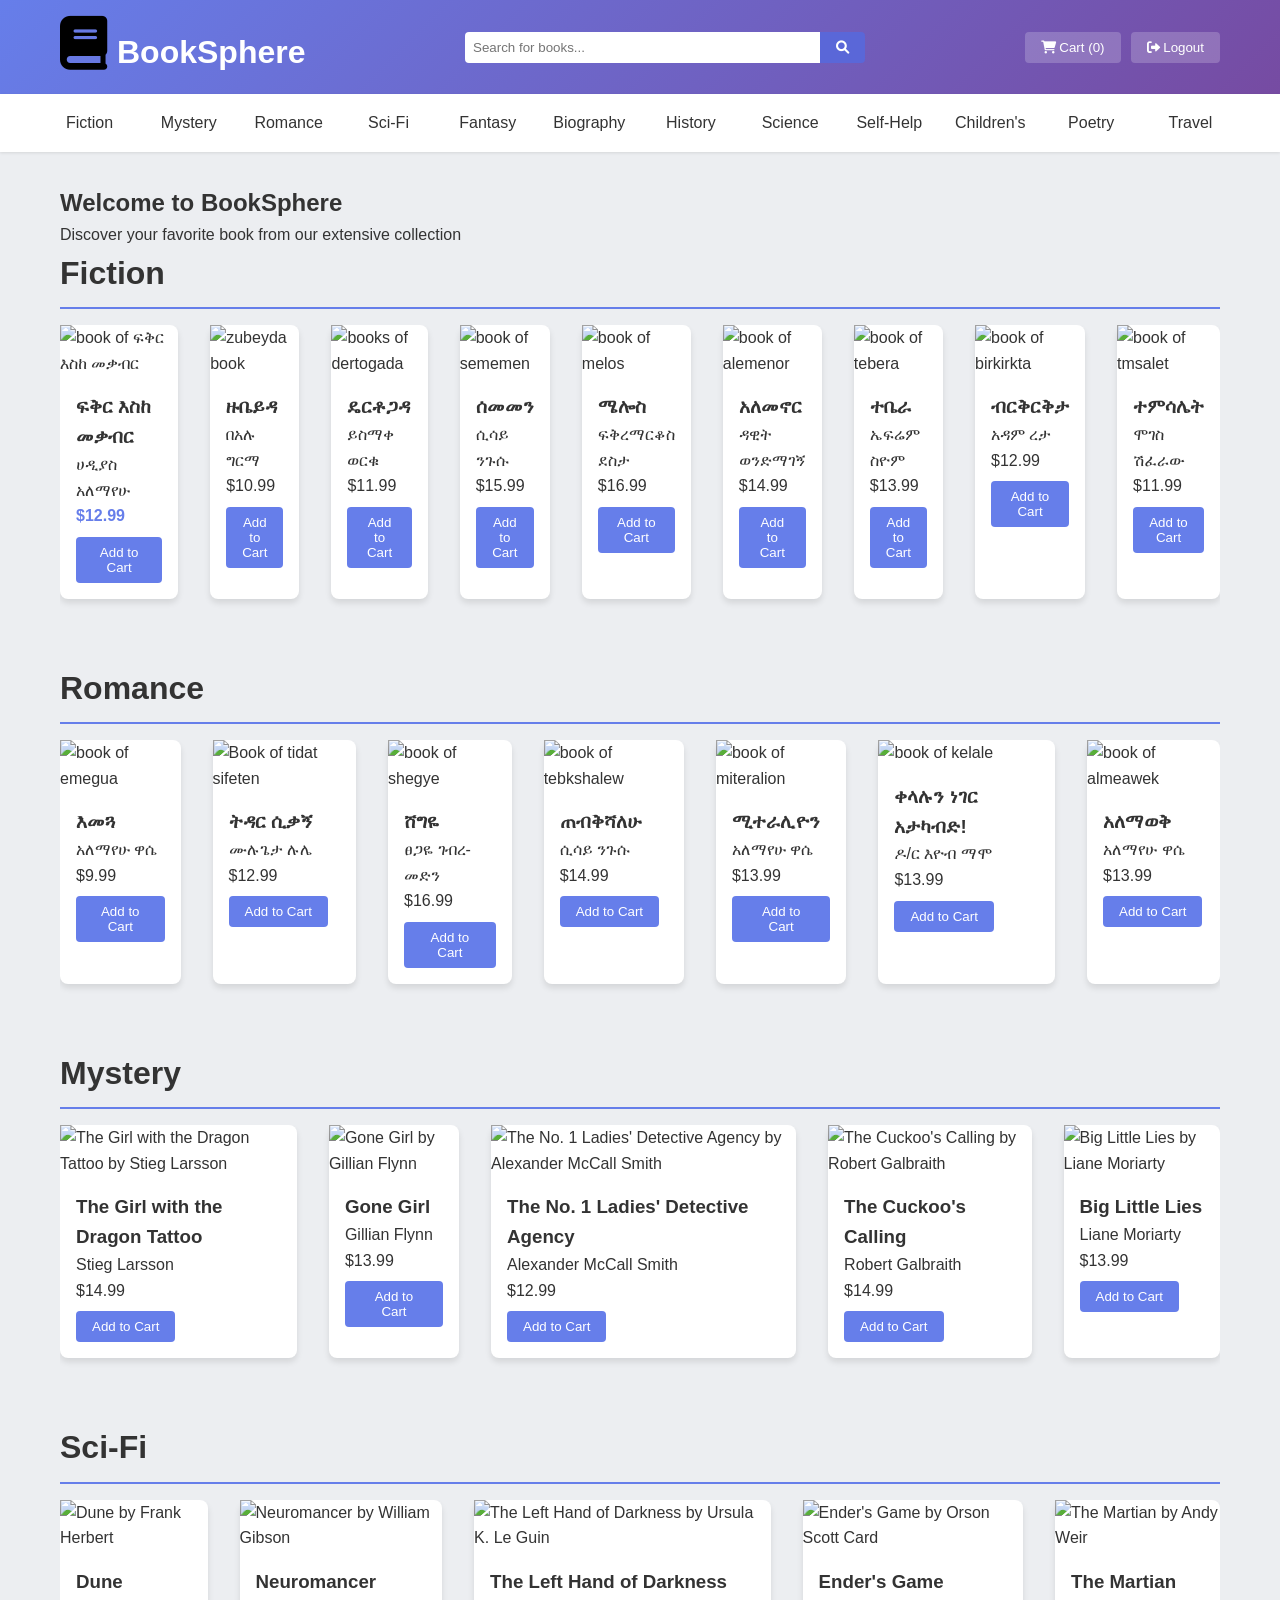
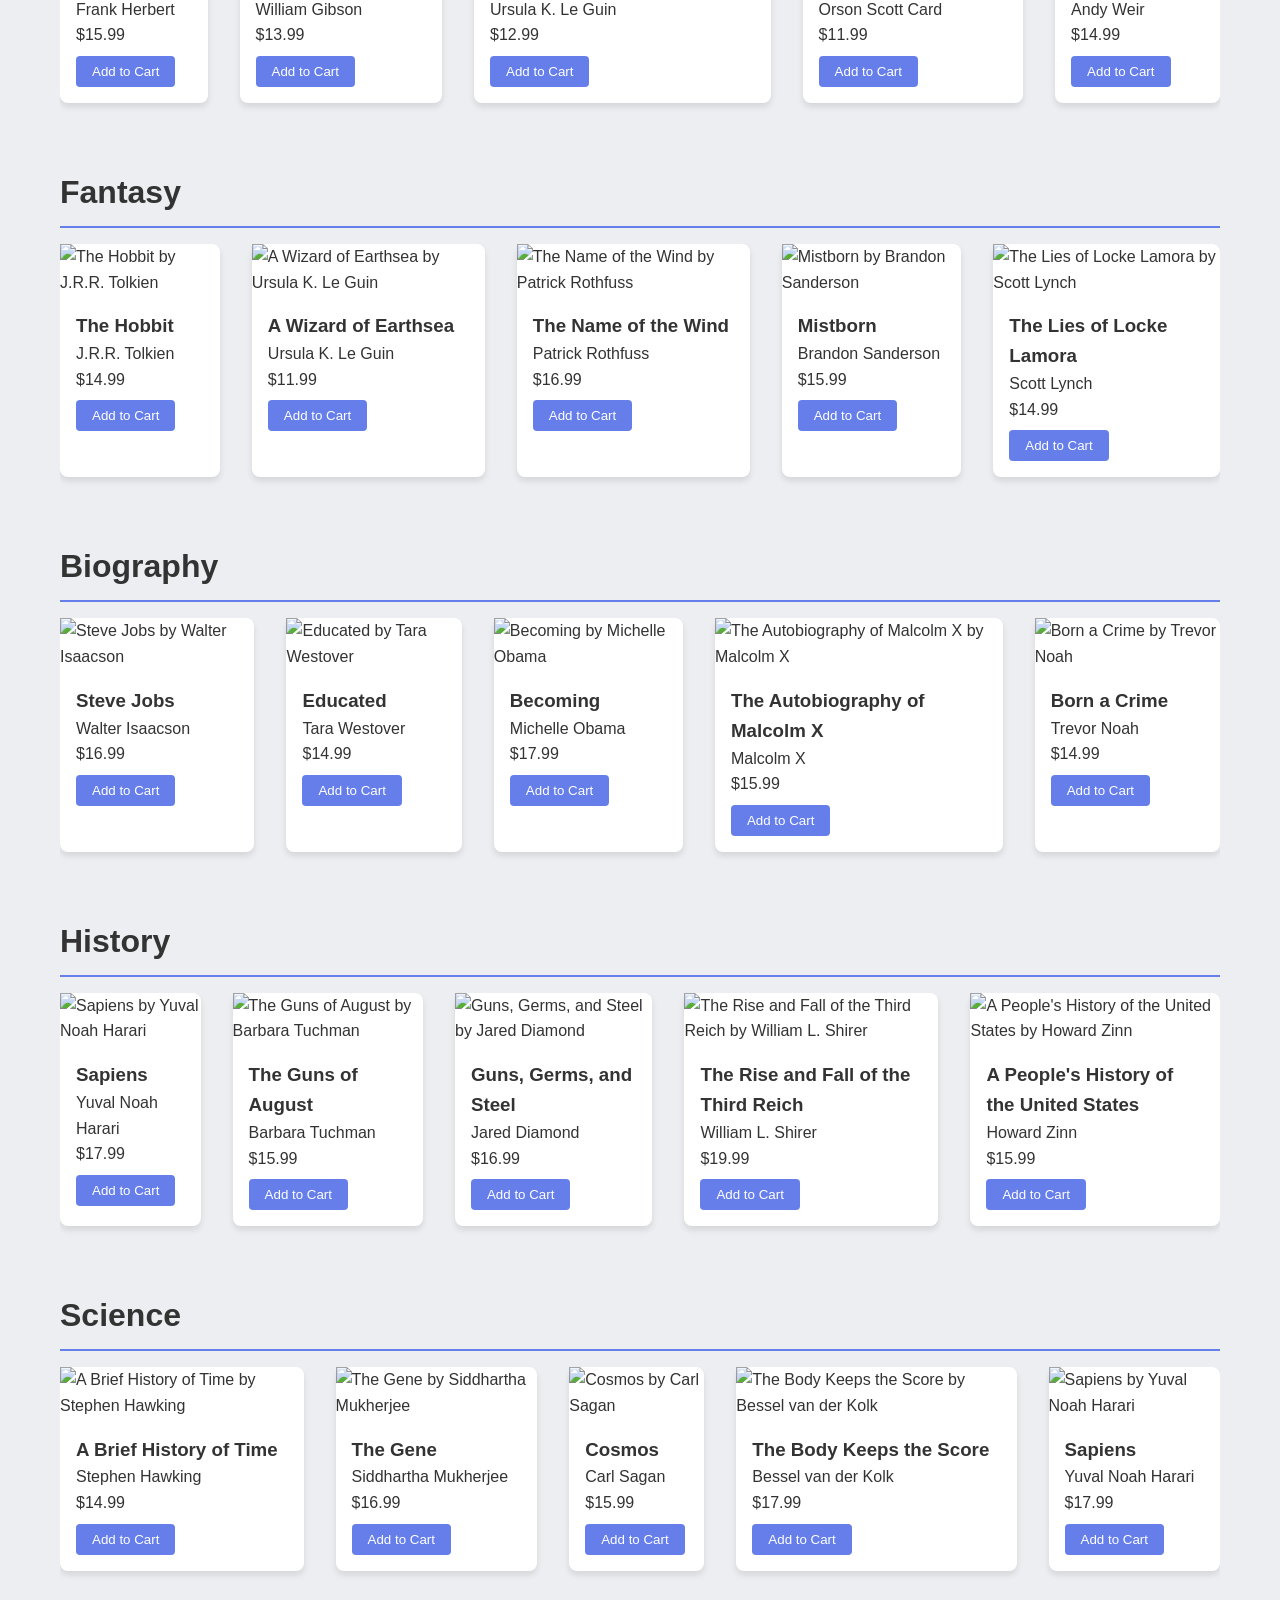
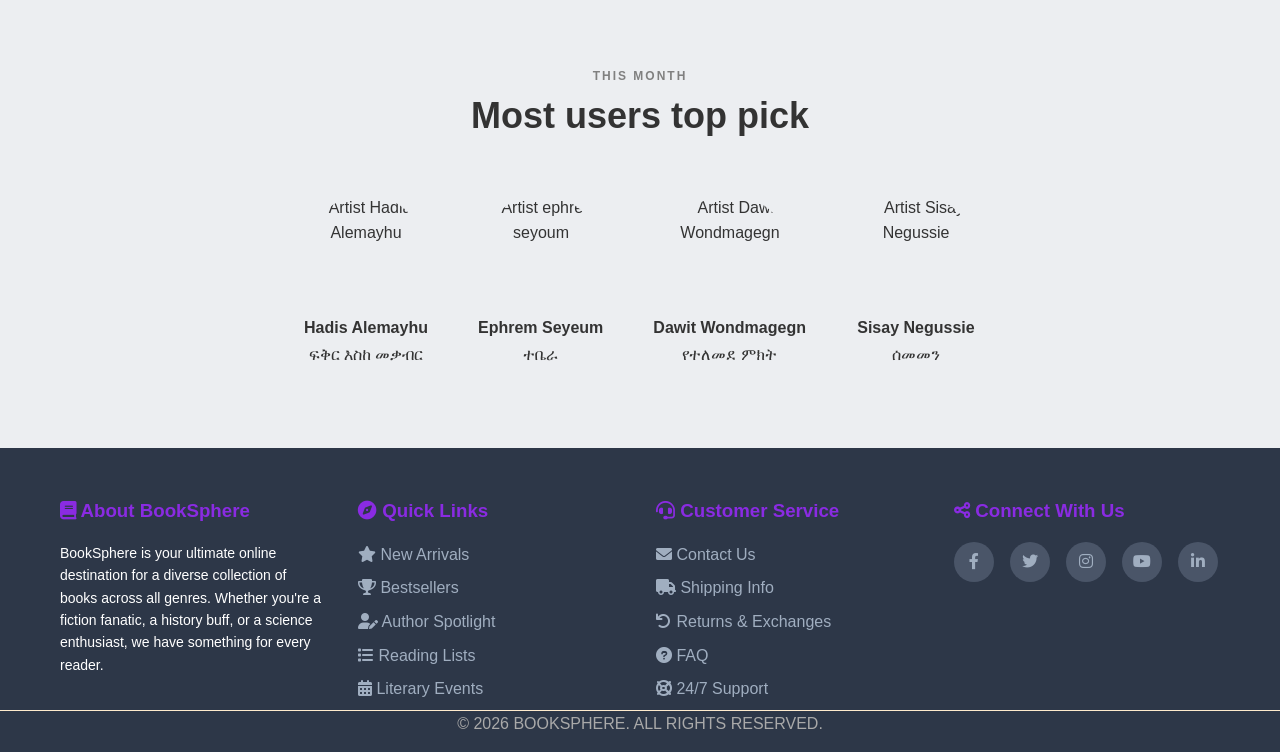
==== main.html @ 6890a7a9 "Add files via upload booksphere" ====
<!DOCTYPE html>
<html>
<head>
    <meta charset="UTF-8">
    <meta name="viewport" content="width=device-width, initial-scale=1.0">
    <meta name="Description" content="Discover your favorite book from our extensive collection at BookSphere.">
    <title>BookSphere - Home</title>
    <link rel="stylesheet" href="styles.css">
    <link rel="stylesheet" href="https://cdnjs.cloudflare.com/ajax/libs/font-awesome/6.0.0-beta3/css/all.min.css">
</head>
<body>
    <div class="tostick">
        <header>
        <div class="header-content">
            <h1 class="logo"><a href="#top"><i class="fas fa-book" style="font-size: 54px; color:black; margin-right: 10px; "></i>BookSphere</a></h1>
            <div class="search-bar">
                <input type="text" id="searchInput" placeholder="Search for books...">
                <button id="searchBtn"><i class="fas fa-search"></i></button>
            </div>
            <div class="user-actions">
                <button id="cartBtn"><i class="fas fa-shopping-cart"></i> Cart (<span id="cartCount">0</span>)</button>
                <button id="logoutBtn"><i class="fas fa-sign-out-alt"></i> Logout</button>
            </div>
        </div>
    </header>
  <nav class="categories-nav">
        <ul>
            <li><a href="#fiction">Fiction</a></li>
            <li><a href="#mystery">Mystery</a></li>
            <li><a href="#romance">Romance</a></li>
            <li><a href="#scifi">Sci-Fi</a></li>
            <li><a href="#fantasy">Fantasy</a></li>
            <li><a href="#biography">Biography</a></li>
            <li><a href="#history">History</a></li>
            <li><a href="#science">Science</a></li>
            <li><a href="#selfhelp">Self-Help</a></li>
            <li><a href="#children">Children's</a></li>
            <li><a href="#poetry">Poetry</a></li>
            <li><a href="#travel">Travel</a></li>
        </ul>
    </nav>
    </div>
    <div id="top"></div>

    <main>
        <section class="hero">
           <h1>Welcome to BookSphere</h1>
            <p>Discover your favorite book from our extensive collection</p>
           
        </section>

        <section id="fiction" class="category">
            <h2>Fiction</h2>
            <div class="books-container">
                <div class="book-card" data-title=" fikir eske mekaber" data-author="hadias alemayhu" data-price="12.99" data-category="fiction">
                    <img src="image/fiction/fikir.jpg" alt=" book of ፍቅር እስከ መቃብር" width="150" height="200">
                    <div class="book-info">
                        <h3>ፍቅር እስከ መቃብር</h3>
                        <p>ሀዲያስ አለማየሁ</p>
                        <p style="color : #667eea; font-weight: bold; ">$12.99</p>
                        <button class="add-to-cart">Add to Cart</button>
                    </div>
                    <div class="book-tooltip">
                        <strong>Author:</strong><h4>ሀዲያስ አለማየሁ</h4>
                        <p><strong>Description:</strong> The story follows the star-crossed love between Seblewongel, the daughter of a powerful nobleman, and Bezabih, a humble commoner and tutor,
                             whose bond serves as a defiant challenge to the deep-seated class prejudices and traditional social hierarchies of the era.</p>
                    </div>
                </div>
                <div class="book-card" data-title="zubeyda" data-author="behalu girma " data-price="10.99" data-category="fiction">
                    <img src="image/fiction/zubeyda.webp" alt="zubeyda book" width="150" height="200">
                    <div class="book-info">
                        <h3>ዙቤይዳ</h3>
                        <p>በአሉ ግርማ</p>
                        <p>$10.99</p>
                        <button class="add-to-cart">Add to Cart</button>
                    </div>
                    <div class="book-tooltip">
                        <strong>Author:</strong><h4> በአሉ ግርማ</h4>
                        <p><strong>Description:</strong> the story centers on the protagonist's intense and transformative relationship with the titular character,
                             Zubeyda, whose enigmatic presence challenges traditional norms and sparks a profound internal conflict.</p>
                    </div>
                </div>
                <div class="book-card" data-title="dertogada" data-author="ይስማቀ ወርቁ" data-price="11.99" data-category="fiction">
                    <img src="image/fiction/dertogada.jpg" alt="books of dertogada" width="150" height="200">
                    <div class="book-info">
                        <h3>ዴርቶጋዳ</h3>
                        <p>ይስማቀ ወርቁ</p>
                        <p>$11.99</p>
                        <button class="add-to-cart">Add to Cart</button>
                    </div>
                    <div class="book-tooltip">
                        <strong>Author:</strong><h4> ይስማቀ ወርቁ</h4>
                        <p><strong>Description:</strong>The plot centers on Shagiz Ejigu—a brilliant NASA scientist inspired by the real-life Kitaw Ejigu—who becomes the target
                             of international intelligence agencies "</p>
                    </div>
                </div>
                <div class="book-card" data-title="sememen" data-author="ሲሳይ ንጉሱ" data-price="15.99" data-category="fiction">
                    <img src="image/fiction/sememen.jpg" alt="book of sememen" width="150" height="200">
                    <div class="book-info">
                        <h3>ሰመመን</h3>
                        <p>ሲሳይ ንጉሱ</p>
                        <p>$15.99</p>
                        <button class="add-to-cart">Add to Cart</button>
                    </div>
                    <div class="book-tooltip">
                        <strong>Author:</strong><h4> ሲሳይ ንጉሱ</h4>
                        <p><strong>Description:</strong>a classic of modern Amharic literature that masterfully explores the psychological and emotional landscapes of youth, romance, and academic life</p>
                    </div>
                </div>
                <div class="book-card" data-title="melos" data-author="ፍቅረማርቆስ ደስታ" data-price="16.99" data-category="fiction">
                    <img src="image/fiction/melos.jpg" alt="book of melos" width="150" height="200">
                    <div class="book-info">
                        <h3>ሜሎስ</h3>
                        <p>ፍቅረማርቆስ ደስታ</p>
                        <p>$16.99</p>
                        <button class="add-to-cart">Add to Cart</button>
                    </div>
                    <div class="book-tooltip">
                        <strong>Author:</strong><h4> ፍቅረማርቆስ ደስታ</h4>
                        <p><strong>Description:</strong> the novel follows its protagonist through a series of internal and external trials that challenge their perceptions
                             of truth and identity.</p>
                    </div>
                </div>
                <div class="book-card" data-title="alemenor" data-author="ዳዊት ወንድማገኝ" data-price="14.99" data-category="fiction">
                    <img src="image/fiction/alemenor.jpg" alt="book of alemenor" width="150" height="200">
                    <div class="book-info">
                        <h3>አለመኖር</h3>
                        <p>ዳዊት ወንድማገኝ</p>
                        <p>$14.99</p>
                        <button class="add-to-cart">Add to Cart</button>
                    </div>
                    <div class="book-tooltip">
                        <p><strong>Author:</strong> <h4> ዳዊት ወንድማገኝ</h4>
                        <p><strong>Description:</strong> a profound and experimental novel that explores the existential concept of "non-existence" or "not-being." 
                            Through a series of deeply philosophical and psychological narratives</p>
                    </div>
                </div>
                <div class="book-card" data-title="Tebera" data-author="ኤፍሬም ስዮም" data-price="13.99" data-category="fiction">
                    <img src="image/fiction/tebera.jpg" alt="book of tebera" width="150" height="200">
                    <div class="book-info">
                        <h3>ተቤራ</h3>
                        <p>ኤፍሬም ስዮም</p>
                        <p>$13.99</p>
                        <button class="add-to-cart">Add to Cart</button>
                    </div>
                    <div class="book-tooltip">
                        <p><strong>Author:</strong> <h4>ኤፍሬም ስዮም</h4>
                        <p><strong>Description:</strong> a deeply evocative and symbolic novel that uses rich imagery to explore the intersection of human emotion, history, and the natural world. 
                            The narrative often blurs the lines between reality and metaphor.</p>
                    </div>
                </div>
                <div class="book-card" data-title="birkirkta" data-author="አዳም ረታ" data-price="12.99" data-category="fiction">
                    <img src="image/fiction/hardname.jpg" alt="book of birkirkta" width="150" height="200">
                    <div class="book-info">
                        <h3>ብርቅርቅታ</h3>
                        <p>አዳም ረታ</p>
                        <p>$12.99</p>
                        <button class="add-to-cart">Add to Cart</button>
                    </div>
                    <div class="book-tooltip">
                        <strong>Author:</strong><h4> አዳም ረታ</h4>
                        <p><strong>Description:</strong> The novel is a complex, multi-layered tapestry of interconnected lives, focusing on the intricate details of urban life
                            , memory, and the fragmented nature of human experience.</p>
                    </div>
                </div>
                <div class="book-card" data-title="temsalet" data-author="moges Shiferaw" data-price="11.99" data-category="fiction">
                    <img src="image/fiction/tmsalet.jpg" alt="book of tmsalet" width="150" height="200">
                    <div class="book-info">
                        <h3>ተምሳሌት</h3>
                        <p>ሞገስ ሽፈራው</p>
                        <p>$11.99</p>
                        <button class="add-to-cart">Add to Cart</button>
                    </div>
                    <div class="book-tooltip">
                        <p><strong>Author:</strong> <h4>ሞገስ ሽፈራው</h4>
                        <p><strong>Description:</strong> The story follows the life of an ambitious protagonist navigating the treacherous waters of power, where personal integrity is constantly tested by systemic 
                            corruption and societal pressures.</p>
                    </div>
                </div>
                </div>
        </section>
         
         <section id="romance" class="category">
            <h2>Romance</h2>
            <div class="books-container">
                <div class="book-card" data-title="Emegua" data-author="አለማየሁ ዋሴ" data-price="9.99" data-category="romance">
                    <img src="image/romance/emegua.jpg" alt="book of emegua" width="150" height="200">
                    <div class="book-info">
                        <h3>እመጓ</h3>
                        <p>አለማየሁ ዋሴ</p>
                        <p>$9.99</p>
                        <button class="add-to-cart">Add to Cart</button>
                    </div>
                    <div class="book-tooltip">
                        <strong>Author:</strong><h4> አለማየሁ ዋሴ</h4>
                        <p><strong>Description:</strong> The story follows a young university graduate who embarks on a soul-searching journey to the remote,
                             ancient monasteries of Ethiopia, specifically seeking the hidden wisdom buried within the enigmatic landscape of Emegua.</p>
                </div>
                </div>
                <div class="book-card" data-title="tidar sikage" data-author="ሙሉጌታ ሉሌ" data-price="12.99" data-category="romance">
                    <img src="image/romance/tidar.jpg" alt="Book of tidat sifeten" width="150" height="200">
                    <div class="book-info">
                        <h3> ትዳር ሲቃኝ</h3>
                        <p>ሙሉጌታ ሉሌ</p>
                        <p>$12.99</p>
                        <button class="add-to-cart">Add to Cart</button>
                    </div>
                     <div class="book-tooltip">
                        <p><strong>Author:</strong><h4> ሙሉጌታ ሉሌ</h4>
                        <p><strong>Description:</strong>he narrative follows the lives of a couple whose relationship is strained by external social expectations, 
                            financial struggles, and the erosion of communication, serving as a poignant exploration of loyalty, patience, and the fragile nature of domestic stability</p>
                </div>
                </div>
                <div class="book-card" data-title="shegye" data-author="ፀጋዬ ገብረ-መድን" data-price="16.99" data-category="romance">
                    <img src="image/romance/shegye.jpg" alt="book of shegye" width="150" height="200">
                    <div class="book-info">
                        <h3>ሸግዬ</h3>
                        <p>ፀጋዬ ገብረ-መድን</p>
                        <p>$16.99</p>
                        <button class="add-to-cart">Add to Cart</button>
                    </div>
                     <div class="book-tooltip">
                        <p><strong>Author:</strong><h4> ፀጋዬ ገብረ-መድን</h4>
                        <p><strong>Description:</strong> The narrative centers on the life of its namesake protagonist,
                             exploring themes of traditional wisdom, the beauty of the Ethiopian countryside, and the deep-seated cultural values that shape individual destiny</p>
                </div>
                </div>
                <div class="book-card" data-title="tebkshalew" data-author="ሲሳይ ንጉሱ" data-price="14.99" data-category="romance">
                    <img src="image/romance/tebkshalew.jpg" alt="book of tebkshalew" width="150" height="200">
                    <div class="book-info">
                        <h3>ጠብቅሻለሁ</h3>
                        <p>ሲሳይ ንጉሱ</p>
                        <p>$14.99</p>
                        <button class="add-to-cart">Add to Cart</button>
                    </div>
                     <div class="book-tooltip">
                        <p><strong>Author:</strong><h4> ሲሳይ ንጉሱ</h4>
                        <p><strong>Description:</strong> a classic romantic novel that explores the themes of enduring love, patience,
                             and the emotional toll of separation. The story captures the deep longing and commitment between two individuals whose
                              relationship is tested by time. </p>
                </div>
                </div>
                <div class="book-card" data-title="miteralion" data-author="አለማየሁ ዋሴ" data-price="13.99" data-category="romance">
                    <img src="image/romance/mit.jpg" alt="book of miteralion" width="150" height="200">
                    <div class="book-info">
                        <h3>ሚተራሊዮን</h3>
                        <p>አለማየሁ ዋሴ</p>
                        <p>$13.99</p>
                        <button class="add-to-cart">Add to Cart</button>
                    </div>
                     <div class="book-tooltip">
                        <p><strong>Author:</strong><h4> አለማየሁ ዋሴ</h4>
                        <p><strong>Description:</strong>The novel follows the protagonist as he delves deeper into the hidden mysteries of Ethiopia's ancient wisdom, traveling through
                             remote monastic landscapes to uncover the "Miteralion"—a symbolic and literal search for a lost, profound truth that connects the physical world with the spiritual realm</p>
                </div>
                </div>
                <div class="book-card" data-title="kelale" data-author="ዶ/ር እዮብ ማሞ" data-price="13.99" data-category="romance">
                    <img src="image/romance/kelale.jpg" alt="book of kelale" width="150" height="200">
                    <div class="book-info">
                        <h3>ቀላሉን ነገር አታካብድ!</h3>
                        <p>ዶ/ር እዮብ ማሞ</p>
                        <p>$13.99</p>
                        <button class="add-to-cart">Add to Cart</button>
                    </div>
                     <div class="book-tooltip">
                        <strong>Author:</strong><h4>ዶ/ር እዮብ ማሞ</h4>
                        <p><strong>Description:</strong>The book provides practical strategies for managing stress, overcoming daily anxieties, 
                            and focusing on what truly matters by avoiding the common trap of overreacting to minor inconveniences.</p>
                </div>
                </div>
                 <div class="book-card" data-title="alemawek" data-author="አለማየሁ ዋሴ" data-price="13.99" data-category="romance">
                    <img src="image/romance/alemawek.webp" alt="book of almeawek" width="150" height="200">
                    <div class="book-info">
                        <h3>አለማወቅ</h3>
                        <p>አለማየሁ ዋሴ</p>
                        <p>$13.99</p>
                        <button class="add-to-cart">Add to Cart</button>
                    </div>
                     <div class="book-tooltip">
                        <strong>Author:</strong><h4> አለማየሁ ዋሴ</h4>
                        <p><strong>Description:</strong>The novel follows the protagonist's continued spiritual pilgrimage
                             through Ethiopia's sacred landscapes, shifting the focus from the pursuit of hidden knowledge to the attainment of humility</p>
                </div>
            </div>
        </section>


        <section id="mystery" class="category">
            <h2>Mystery</h2>
            
            <div class="books-container">
                <div class="book-card" data-title="The Girl with the Dragon Tattoo" data-author="Stieg Larsson" data-price="14.99" data-category="mystery">
                    <img src="image/Mystery/Thegirl.jpg" alt="The Girl with the Dragon Tattoo by Stieg Larsson" width="180" height="200">
                    <div class="book-info">
                        <h3>The Girl with the Dragon Tattoo</h3>
                        <p>Stieg Larsson</p>
                        <p>$14.99</p>
                        <button class="add-to-cart">Add to Cart</button>
                    </div>
                     <div class="book-tooltip">
                        <strong>Author:</strong><h4> Leo Tolstoy</h4>
                        <p><strong>Description:</strong> his novels as feeling less like constructed fiction and more like direct, raw life itself, 
                            as if the world were writing through him.</p>
                </div>
                </div>
                <div class="book-card" data-title="Gone Girl" data-author="Gillian Flynn" data-price="13.99" data-category="mystery">
                    <img src="image/Mystery/Gonegirl.jpg" alt="Gone Girl by Gillian Flynn" width="180" height="200">
                    <div class="book-info">
                        <h3>Gone Girl</h3>
                        <p>Gillian Flynn</p>
                        <p>$13.99</p>
                        <button class="add-to-cart">Add to Cart</button>
                    </div>
                    <div class="book-tooltip">
                        <strong>Author:</strong><h4> Leo Tolstoy</h4>
                        <p><strong>Description:</strong> his novels as feeling less like constructed fiction and more like direct, raw life itself, 
                            as if the world were writing through him.</p>
                </div>
                </div>
                <div class="book-card" data-title="The No. 1 Ladies' Detective Agency" data-author="Alexander McCall Smith" data-price="12.99" data-category="mystery">
                    <img src="image/Mystery/thenum1.jpg" alt="The No. 1 Ladies' Detective Agency by Alexander McCall Smith" width="220" height="200">
                    <div class="book-info">
                        <h3>The No. 1 Ladies' Detective Agency</h3>
                        <p>Alexander McCall Smith</p>
                        <p>$12.99</p>
                        <button class="add-to-cart">Add to Cart</button>
                    </div>
                    <div class="book-tooltip">
                        <strong>Author:</strong><h4> Leo Tolstoy</h4>
                        <p><strong>Description:</strong> his novels as feeling less like constructed fiction and more like direct, raw life itself, 
                            as if the world were writing through him.</p>
                </div>
                </div>
                <div class="book-card" data-title="The Cuckoo's Calling" data-author="Robert Galbraith" data-price="14.99" data-category="mystery">
                    <img src="image/Mystery/cuckoo.jpg" alt="The Cuckoo's Calling by Robert Galbraith" width="180" height="200">
                    <div class="book-info">
                        <h3>The Cuckoo's Calling</h3>
                        <p>Robert Galbraith</p>
                        <p>$14.99</p>
                        <button class="add-to-cart">Add to Cart</button>
                    </div>
                    <div class="book-tooltip">
                        <strong>Author:</strong><h4> Leo Tolstoy</h4>
                        <p><strong>Description:</strong> his novels as feeling less like constructed fiction and more like direct, raw life itself, 
                            as if the world were writing through him.</p>
                </div>
                </div>
                <div class="book-card" data-title="Big Little Lies" data-author="Liane Moriarty" data-price="13.99" data-category="mystery">
                    <img src="image/Mystery/biglittle.jpg" alt="Big Little Lies by Liane Moriarty" width="180" height="200">
                    <div class="book-info">
                        <h3>Big Little Lies</h3>
                        <p>Liane Moriarty</p>
                        <p>$13.99</p>
                        <button class="add-to-cart">Add to Cart</button>
                    </div>
                    <div class="book-tooltip">
                        <strong>Author:</strong><h4> Leo Tolstoy</h4>
                        <p><strong>Description:</strong> his novels as feeling less like constructed fiction and more like direct, raw life itself, 
                            as if the world were writing through him.</p>
                </div>
                </div>
            </div> 
        </section>

       

        <section id="scifi" class="category">
            <h2>Sci-Fi</h2>
            <div class="books-container">
                <div class="book-card" data-title="Dune" data-author="Frank Herbert" data-price="15.99" data-category="scifi">
                    <img src="https://covers.openlibrary.org/b/id/7222241-L.jpg" alt="Dune by Frank Herbert" width="180" height="200">
                    <div class="book-info">
                        <h3>Dune</h3>
                        <p>Frank Herbert</p>
                        <p>$15.99</p>
                        <button class="add-to-cart">Add to Cart</button>
                    </div>
                    <div class="book-tooltip">
                        <strong>Author:</strong><h4> Leo Tolstoy</h4>
                        <p><strong>Description:</strong> his novels as feeling less like constructed fiction and more like direct, raw life itself, 
                            as if the world were writing through him.</p>
                </div>
                </div>
                <div class="book-card" data-title="Neuromancer" data-author="William Gibson" data-price="13.99" data-category="scifi">
                    <img src="https://covers.openlibrary.org/b/id/7222256-L.jpg" alt="Neuromancer by William Gibson" width="180" height="200">
                    <div class="book-info">
                        <h3>Neuromancer</h3>
                        <p>William Gibson</p>
                        <p>$13.99</p>
                        <button class="add-to-cart">Add to Cart</button>
                    </div>
                    <div class="book-tooltip">
                        <strong>Author:</strong><h4> Leo Tolstoy</h4>
                        <p><strong>Description:</strong> his novels as feeling less like constructed fiction and more like direct, raw life itself, 
                            as if the world were writing through him.</p>
                </div>
                </div>
                <div class="book-card" data-title="The Left Hand of Darkness" data-author="Ursula K. Le Guin" data-price="12.99" data-category="scifi">
                    <img src="https://covers.openlibrary.org/b/id/7222371-L.jpg" alt="The Left Hand of Darkness by Ursula K. Le Guin" width="180" height="200">
                    <div class="book-info">
                        <h3>The Left Hand of Darkness</h3>
                        <p>Ursula K. Le Guin</p>
                        <p>$12.99</p>
                        <button class="add-to-cart">Add to Cart</button>
                    </div>
                    <div class="book-tooltip">
                        <strong>Author:</strong><h4> Leo Tolstoy</h4>
                        <p><strong>Description:</strong> his novels as feeling less like constructed fiction and more like direct, raw life itself, 
                            as if the world were writing through him.</p>
                </div>
                </div>
                <div class="book-card" data-title="Ender's Game" data-author="Orson Scott Card" data-price="11.99" data-category="scifi">
                    <img src="https://covers.openlibrary.org/b/id/7222381-L.jpg" alt="Ender's Game by Orson Scott Card" width="180" height="200">
                    <div class="book-info">
                        <h3>Ender's Game</h3>
                        <p>Orson Scott Card</p>
                        <p>$11.99</p>
                        <button class="add-to-cart">Add to Cart</button>
                    </div>
                    <div class="book-tooltip">
                        <strong>Author:</strong><h4> Leo Tolstoy</h4>
                        <p><strong>Description:</strong> his novels as feeling less like constructed fiction and more like direct, raw life itself, 
                            as if the world were writing through him.</p>
                </div>
                </div>
                <div class="book-card" data-title="The Martian" data-author="Andy Weir" data-price="14.99" data-category="scifi">
                    <img src="https://covers.openlibrary.org/b/id/7222391-L.jpg" alt="The Martian by Andy Weir" width="180" height="200">
                    <div class="book-info">
                        <h3>The Martian</h3>
                        <p>Andy Weir</p>
                        <p>$14.99</p>
                        <button class="add-to-cart">Add to Cart</button>
                    </div>
                    <div class="book-tooltip">
                        <strong>Author:</strong><h4> Leo Tolstoy</h4>
                        <p><strong>Description:</strong> his novels as feeling less like constructed fiction and more like direct, raw life itself, 
                            as if the world were writing through him.</p>
                </div>
                </div>
            </div>
        </section>

        <section id="fantasy" class="category">
            <h2>Fantasy</h2>
            <div class="books-container">
                <div class="book-card" data-title="The Hobbit" data-author="J.R.R. Tolkien" data-price="14.99" data-category="fantasy">
                    <img src="https://covers.openlibrary.org/b/id/7222151-L.jpg" alt="The Hobbit by J.R.R. Tolkien" width="180" height="200">
                    <div class="book-info">
                        <h3>The Hobbit</h3>
                        <p>J.R.R. Tolkien</p>
                        <p>$14.99</p>
                        <button class="add-to-cart">Add to Cart</button>
                    </div>
                    <div class="book-tooltip">
                        <strong>Author:</strong><h4> Leo Tolstoy</h4>
                        <p><strong>Description:</strong> his novels as feeling less like constructed fiction and more like direct, raw life itself, 
                            as if the world were writing through him.</p>
                </div>
                </div>
                <div class="book-card" data-title="A Wizard of Earthsea" data-author="Ursula K. Le Guin" data-price="11.99" data-category="fantasy">
                    <img src="https://covers.openlibrary.org/b/id/7222166-L.jpg" alt="A Wizard of Earthsea by Ursula K. Le Guin" width="180" height="200">
                    <div class="book-info">
                        <h3>A Wizard of Earthsea</h3>
                        <p>Ursula K. Le Guin</p>
                        <p>$11.99</p>
                        <button class="add-to-cart">Add to Cart</button>
                    </div>
                    <div class="book-tooltip">
                        <strong>Author:</strong><h4> Leo Tolstoy</h4>
                        <p><strong>Description:</strong> his novels as feeling less like constructed fiction and more like direct, raw life itself, 
                            as if the world were writing through him.</p>
                </div>
                </div>
                <div class="book-card" data-title="The Name of the Wind" data-author="Patrick Rothfuss" data-price="16.99" data-category="fantasy">
                    <img src="https://covers.openlibrary.org/b/id/7222401-L.jpg" alt="The Name of the Wind by Patrick Rothfuss" width="180" height="200">
                    <div class="book-info">
                        <h3>The Name of the Wind</h3>
                        <p>Patrick Rothfuss</p>
                        <p>$16.99</p>
                        <button class="add-to-cart">Add to Cart</button>
                    </div>
                    <div class="book-tooltip">
                        <strong>Author:</strong><h4> Leo Tolstoy</h4>
                        <p><strong>Description:</strong> his novels as feeling less like constructed fiction and more like direct, raw life itself, 
                            as if the world were writing through him.</p>
                </div>
                </div>
                <div class="book-card" data-title="Mistborn" data-author="Brandon Sanderson" data-price="15.99" data-category="fantasy">
                    <img src="https://covers.openlibrary.org/b/id/7222411-L.jpg" alt="Mistborn by Brandon Sanderson" width="180" height="200">
                    <div class="book-info">
                        <h3>Mistborn</h3>
                        <p>Brandon Sanderson</p>
                        <p>$15.99</p>
                        <button class="add-to-cart">Add to Cart</button>
                    </div>
                    <div class="book-tooltip">
                        <strong>Author:</strong><h4> Leo Tolstoy</h4>
                        <p><strong>Description:</strong> his novels as feeling less like constructed fiction and more like direct, raw life itself, 
                            as if the world were writing through him.</p>
                </div>
                </div>
                <div class="book-card" data-title="The Lies of Locke Lamora" data-author="Scott Lynch" data-price="14.99" data-category="fantasy">
                    <img src="https://covers.openlibrary.org/b/id/7222421-L.jpg" alt="The Lies of Locke Lamora by Scott Lynch" width="180" height="200">
                    <div class="book-info">
                        <h3>The Lies of Locke Lamora</h3>
                        <p>Scott Lynch</p>
                        <p>$14.99</p>
                        <button class="add-to-cart">Add to Cart</button>
                    </div>
                    <div class="book-tooltip">
                        <strong>Author:</strong><h4> Leo Tolstoy</h4>
                        <p><strong>Description:</strong> his novels as feeling less like constructed fiction and more like direct, raw life itself, 
                            as if the world were writing through him.</p>
                </div>
                </div>
            </div>
        </section>

        <section id="biography" class="category">
            <h2>Biography</h2>
            <div class="books-container">
                <div class="book-card" data-title="Steve Jobs" data-author="Walter Isaacson" data-price="16.99" data-category="biography">
                    <img src="https://covers.openlibrary.org/b/id/7222271-L.jpg" alt="Steve Jobs by Walter Isaacson" width="180" height="200">
                    <div class="book-info">
                        <h3>Steve Jobs</h3>
                        <p>Walter Isaacson</p>
                        <p>$16.99</p>
                        <button class="add-to-cart">Add to Cart</button>
                    </div>
                    <div class="book-tooltip">
                        <strong>Author:</strong><h4> Leo Tolstoy</h4>
                        <p><strong>Description:</strong> his novels as feeling less like constructed fiction and more like direct, raw life itself, 
                            as if the world were writing through him.</p>
                </div>
                </div>
                <div class="book-card" data-title="Educated" data-author="Tara Westover" data-price="14.99" data-category="biography">
                    <img src="https://covers.openlibrary.org/b/id/7255471-L.jpg" alt="Educated by Tara Westover" width="180" height="200">
                    <div class="book-info">
                        <h3>Educated</h3>
                        <p>Tara Westover</p>
                        <p>$14.99</p>
                        <button class="add-to-cart">Add to Cart</button>
                    </div>
                    <div class="book-tooltip">
                        <strong>Author:</strong><h4> Leo Tolstoy</h4>
                        <p><strong>Description:</strong> his novels as feeling less like constructed fiction and more like direct, raw life itself, 
                            as if the world were writing through him.</p>
                </div>
                </div>
                <div class="book-card" data-title="Becoming" data-author="Michelle Obama" data-price="17.99" data-category="biography">
                    <img src="https://covers.openlibrary.org/b/id/7222431-L.jpg" alt="Becoming by Michelle Obama" width="180" height="200">
                    <div class="book-info">
                        <h3>Becoming</h3>
                        <p>Michelle Obama</p>
                        <p>$17.99</p>
                        <button class="add-to-cart">Add to Cart</button>
                    </div>
                    <div class="book-tooltip">
                        <strong>Author:</strong><h4> Leo Tolstoy</h4>
                        <p><strong>Description:</strong> his novels as feeling less like constructed fiction and more like direct, raw life itself, 
                            as if the world were writing through him.</p>
                </div>
                </div>
                <div class="book-card" data-title="The Autobiography of Malcolm X" data-author="Malcolm X" data-price="15.99" data-category="biography">
                    <img src="https://covers.openlibrary.org/b/id/7222441-L.jpg" alt="The Autobiography of Malcolm X by Malcolm X" width="180g" height="200">
                    <div class="book-info">
                        <h3>The Autobiography of Malcolm X</h3>
                        <p>Malcolm X</p>
                        <p>$15.99</p>
                        <button class="add-to-cart">Add to Cart</button>
                    </div>
                    <div class="book-tooltip">
                        <strong>Author:</strong><h4> Leo Tolstoy</h4>
                        <p><strong>Description:</strong> his novels as feeling less like constructed fiction and more like direct, raw life itself, 
                            as if the world were writing through him.</p>
                </div>
                </div>
                <div class="book-card" data-title="Born a Crime" data-author="Trevor Noah" data-price="14.99" data-category="biography">
                    <img src="https://covers.openlibrary.org/b/id/7222451-L.jpg" alt="Born a Crime by Trevor Noah" width="180" height="200">
                    <div class="book-info">
                        <h3>Born a Crime</h3>
                        <p>Trevor Noah</p>
                        <p>$14.99</p>
                        <button class="add-to-cart">Add to Cart</button>
                    </div>
                    <div class="book-tooltip">
                        <strong>Author:</strong><h4> Leo Tolstoy</h4>
                        <p><strong>Description:</strong> his novels as feeling less like constructed fiction and more like direct, raw life itself, 
                            as if the world were writing through him.</p>
                </div>
                </div>
            </div>
        </section>

        <section id="history" class="category">
            <h2>History</h2>
            <div class="books-container">
                <div class="book-card" data-title="Sapiens" data-author="Yuval Noah Harari" data-price="17.99" data-category="history">
                    <img src="https://covers.openlibrary.org/b/id/7255461-L.jpg" alt="Sapiens by Yuval Noah Harari" width="180" height="200">
                    <div class="book-info">
                        <h3>Sapiens</h3>
                        <p>Yuval Noah Harari</p>
                        <p>$17.99</p>
                        <button class="add-to-cart">Add to Cart</button>
                    </div>
                    <div class="book-tooltip">
                        <strong>Author:</strong><h4> Leo Tolstoy</h4>
                        <p><strong>Description:</strong> his novels as feeling less like constructed fiction and more like direct, raw life itself, 
                            as if the world were writing through him.</p>
                </div>
                </div>
                <div class="book-card" data-title="The Guns of August" data-author="Barbara Tuchman" data-price="15.99" data-category="history">
                    <img src="https://covers.openlibrary.org/b/id/7222281-L.jpg" alt="The Guns of August by Barbara Tuchman" width="180" height="200">
                    <div class="book-info">
                        <h3>The Guns of August</h3>
                        <p>Barbara Tuchman</p>
                        <p>$15.99</p>
                        <button class="add-to-cart">Add to Cart</button>
                    </div>
                    <div class="book-tooltip">
                        <strong>Author:</strong><h4> Leo Tolstoy</h4>
                        <p><strong>Description:</strong> his novels as feeling less like constructed fiction and more like direct, raw life itself, 
                            as if the world were writing through him.</p>
                </div>
                </div>
                <div class="book-card" data-title="Guns, Germs, and Steel" data-author="Jared Diamond" data-price="16.99" data-category="history">
                    <img src="https://covers.openlibrary.org/b/id/7222461-L.jpg" alt="Guns, Germs, and Steel by Jared Diamond" width="180" height="200">
                    <div class="book-info">
                        <h3>Guns, Germs, and Steel</h3>
                        <p>Jared Diamond</p>
                        <p>$16.99</p>
                        <button class="add-to-cart">Add to Cart</button>
                    </div>
                    <div class="book-tooltip">
                        <strong>Author:</strong><h4> Leo Tolstoy</h4>
                        <p><strong>Description:</strong> his novels as feeling less like constructed fiction and more like direct, raw life itself, 
                            as if the world were writing through him.</p>
                </div>
                </div>
                <div class="book-card" data-title="The Rise and Fall of the Third Reich" data-author="William L. Shirer" data-price="19.99" data-category="history">
                    <img src="https://covers.openlibrary.org/b/id/7222471-L.jpg" alt="The Rise and Fall of the Third Reich by William L. Shirer" width="180" height="200">
                    <div class="book-info">
                        <h3>The Rise and Fall of the Third Reich</h3>
                        <p>William L. Shirer</p>
                        <p>$19.99</p>
                        <button class="add-to-cart">Add to Cart</button>
                    </div>
                    <div class="book-tooltip">
                        <strong>Author:</strong><h4> Leo Tolstoy</h4>
                        <p><strong>Description:</strong> his novels as feeling less like constructed fiction and more like direct, raw life itself, 
                            as if the world were writing through him.</p>
                </div>
                </div>
                <div class="book-card" data-title="A People's History of the United States" data-author="Howard Zinn" data-price="15.99" data-category="history">
                    <img src="https://covers.openlibrary.org/b/id/7222481-L.jpg" alt="A People's History of the United States by Howard Zinn" width="180" height="200">
                    <div class="book-info">
                        <h3>A People's History of the United States</h3>
                        <p>Howard Zinn</p>
                        <p>$15.99</p>
                        <button class="add-to-cart">Add to Cart</button>
                    </div>
                    <div class="book-tooltip">
                        <strong>Author:</strong><h4> Leo Tolstoy</h4>
                        <p><strong>Description:</strong> his novels as feeling less like constructed fiction and more like direct, raw life itself, 
                            as if the world were writing through him.</p>
                </div>
                </div>
            </div>
        </section>

        <section id="science" class="category">
            <h2>Science</h2>
            <div class="books-container">
                <div class="book-card" data-title="A Brief History of Time" data-author="Stephen Hawking" data-price="14.99" data-category="science">
                    <img src="https://covers.openlibrary.org/b/id/7222491-L.jpg" alt="A Brief History of Time by Stephen Hawking" width="180" height="200">
                    <div class="book-info">
                        <h3>A Brief History of Time</h3>
                        <p>Stephen Hawking</p>
                        <p>$14.99</p>
                        <button class="add-to-cart">Add to Cart</button>
                    </div>
                    <div class="book-tooltip">
                        <strong>Author:</strong><h4> Leo Tolstoy</h4>
                        <p><strong>Description:</strong> his novels as feeling less like constructed fiction and more like direct, raw life itself, 
                            as if the world were writing through him.</p>
                </div>
                </div>
                <div class="book-card" data-title="The Gene" data-author="Siddhartha Mukherjee" data-price="16.99" data-category="science">
                    <img src="https://covers.openlibrary.org/b/id/7222501-L.jpg" alt="The Gene by Siddhartha Mukherjee" width="180" height="200">
                    <div class="book-info">
                        <h3>The Gene</h3>
                        <p>Siddhartha Mukherjee</p>
                        <p>$16.99</p>
                        <button class="add-to-cart">Add to Cart</button>
                    </div>
                    <div class="book-tooltip">
                        <strong>Author:</strong><h4> Leo Tolstoy</h4>
                        <p><strong>Description:</strong> his novels as feeling less like constructed fiction and more like direct, raw life itself, 
                            as if the world were writing through him.</p>
                </div>
                </div>
                <div class="book-card" data-title="Cosmos" data-author="Carl Sagan" data-price="15.99" data-category="science">
                    <img src="https://covers.openlibrary.org/b/id/7222511-L.jpg" alt="Cosmos by Carl Sagan" width="180" height="200">
                    <div class="book-info">
                        <h3>Cosmos</h3>
                        <p>Carl Sagan</p>
                        <p>$15.99</p>
                        <button class="add-to-cart">Add to Cart</button>
                    </div>
                    <div class="book-tooltip">
                        <strong>Author:</strong><h4> Leo Tolstoy</h4>
                        <p><strong>Description:</strong> his novels as feeling less like constructed fiction and more like direct, raw life itself, 
                            as if the world were writing through him.</p>
                </div>
                </div>
                <div class="book-card" data-title="The Body Keeps the Score" data-author="Bessel van der Kolk" data-price="17.99" data-category="science">
                    <img src="https://covers.openlibrary.org/b/id/7222521-L.jpg" alt="The Body Keeps the Score by Bessel van der Kolk" width="180" height="200">
                    <div class="book-info">
                        <h3>The Body Keeps the Score</h3>
                        <p>Bessel van der Kolk</p>
                        <p>$17.99</p>
                        <button class="add-to-cart">Add to Cart</button>
                    </div>
                    <div class="book-tooltip">
                        <strong>Author:</strong><h4> Leo Tolstoy</h4>
                        <p><strong>Description:</strong> his novels as feeling less like constructed fiction and more like direct, raw life itself, 
                            as if the world were writing through him.</p>
                </div>
                </div>
                <div class="book-card" data-title="Sapiens" data-author="Yuval Noah Harari" data-price="17.99" data-category="science">
                    <img src="https://covers.openlibrary.org/b/id/7255461-L.jpg" alt="Sapiens by Yuval Noah Harari" width="180" height="200">
                    <div class="book-info">
                        <h3>Sapiens</h3>
                        <p>Yuval Noah Harari</p>
                        <p>$17.99</p>
                        <button class="add-to-cart">Add to Cart</button>
                    </div>
                    <div class="book-tooltip">
                        <strong>Author:</strong><h4> Leo Tolstoy</h4>
                        <p><strong>Description:</strong> his novels as feeling less like constructed fiction and more like direct, raw life itself, 
                            as if the world were writing through him.</p>
                </div>
                </div>
            </div>
        </section>
                <section class="best-authors">
                <p class="section-tag">This month</p>
                <h2 style="  font-size:36px; margin: 0 0 50px;">Most users top pick</h2>
                <div class="authors"> 
                    <div class="author-card">
                    <div class="author-img">
                            <img src="image/fiction/hadd.jpg" alt="Artist Hadias Alemayhu">
                        </div>
                           <p class="author-name">Hadis Alemayhu</p>
                        <p>ፍቅር እስከ መቃብር</a></p>
<div class="author-info">you don't just read Hadis Alemayhu's books but feel it, lives it. from showing the peak of loving a truly human being to tragedy ending. tells there is no limit for love but inevitable death.  </div>
                </div>
                </a>
                    <div class="author-card">
                        
                     
                        <div class="author-img">
                            <img src="image/fiction/ephrems.jpg" alt="Artist ephrem seyoum">
                        </div>
                           <p class="author-name">Ephrem Seyeum</p>
                        <p>ተቤራ</p>
                        <div class="author-info">Ephrem Seyeum's novel gives a peace of mind to readers, especially tebera approves how this author is one of the best.</div>

                </div>
                
                    <div class="author-card">
                    
                        <div class="author-img">
                            <img src="image/fiction/dawit.png" alt="Artist Dawit Wondmagegn">
                        </div>
                           <p class="author-name">Dawit Wondmagegn</p>
                        <p>የተለመደ ምክት</p>
                        <div class="author-info">one of his best works is Alemnor and yetlmede mikit which users don't blink twice to buy it, Got time for fiction? then there they are!</div>

                </div>
                 <div class="author-card">
                    
                        <div class="author-img">
                            <img src="image/fiction/sisay.jpg" alt="Artist Sisay Negussie">
                        </div>
                           <p class="author-name">Sisay Negussie</p>
                        <p> ሰመመን</p>
<div class="author-info">Sisay Negussie books has been the most bought items for the past 30 days, his writings proves that, check it by yourself!</div>
                </div>
                
                
                </div>
              </section>
    </main>

   <footer>
        <div class="footer-content">

            <div class="footer-section">
                <h3 style="color:blueviolet;"><i class="fas fa-book"></i> About BookSphere</h3>
                <p style="font-size: 14px;">BookSphere is your ultimate online destination for a diverse collection of books across all genres. 
                    Whether you're a fiction fanatic, a history buff, or a science enthusiast, we have something for every reader.</p>
            </div>
            
            <div class="footer-section">
                <h3 style="color:blueviolet;"><i class="fas fa-compass"></i> Quick Links</h3>
                <ul>
                    <li><a href="#" ><i class="fas fa-star"></i> New Arrivals</a></li>
                    <li><a href="#" ><i class="fas fa-trophy"></i> Bestsellers</a></li>
                    <li><a href="#" ><i class="fas fa-user-edit"></i> Author Spotlight</a></li>
                    <li><a href="#" ><i class="fas fa-list"></i> Reading Lists</a></li>
                    <li><a href="#" ><i class="fas fa-calendar-alt"></i> Literary Events</a></li>
                </ul>
            </div>
            <div class="footer-section">
                <h3 style="color:blueviolet;"><i class="fas fa-headset"></i> Customer Service</h3>
                <ul>
                    <li><a href="#" ><i class="fas fa-envelope"></i> Contact Us</a></li>
                    <li><a href="#"><i class="fas fa-truck"></i> Shipping Info</a></li>
                    <li><a href="#" ><i class="fas fa-undo"></i> Returns & Exchanges</a></li>
                    <li><a href="#" ><i class="fas fa-question-circle"></i> FAQ</a></li>
                    <li><a href="#"><i class="fas fa-life-ring"></i> 24/7 Support</a></li>
                </ul>
            </div>
            <div class="footer-section">
                <h3 style="color:blueviolet;"><i class="fas fa-share-alt"></i> Connect With Us</h3>
                <div class="social-icons">
                    <a href="#" class="social-icon" ><i class="fab fa-facebook-f"></i></a>
                    <a href="#" class="social-icon" ><i class="fab fa-twitter"></i></a>
                    <a href="#" class="social-icon" ><i class="fab fa-instagram"></i></a>
                    <a href="#" class="social-icon" ><i class="fab fa-youtube"></i></a>
                    <a href="#" class="social-icon" ><i class="fab fa-linkedin-in"></i></a>
                </div>
                
               
            </div>
        </div> 
         <p style="text-align: center; text-transform: uppercase; color:darkgray; border-top: 1px solid blanchedalmond;;">&copy; 2026 BookSphere. All rights reserved.</p>
    </footer>


    <script src="script.js"></script>
</body>
</html>
---- styles.css ----
* {
    margin: 0;
    padding: 0;  
    box-sizing: border-box;
}
 body {
    font-family: 'Segoe UI', Tahoma, Geneva, Verdana, sans-serif;
    line-height: 1.6;
    color: #333;
     background: #eceef1;
    }
 a{
    text-decoration: none;
    color: inherit;
}
header {
    background: linear-gradient(135deg, #667eea 0%, #764ba2 100%);
    color: white;
    padding: 1rem 0;
    box-shadow: 0 2px 10px rgba(0,0,0,0.1);
      top: 0;
    z-index: 1000;
}
.logo:hover {
    transform: scale(1.08);
}
.tostick{
    position: sticky;
    top:0;
    z-index: 1001;
}
.header-content {
    max-width: 1200px;
    margin: 0 auto;
    display: flex;
    justify-content: space-between;
    align-items: center;
    padding: 0 20px;
}
.logo {
    font-size: 2rem;
    font-weight: bold;
      transition: transform 0.3s ease;
}
.search-bar {
    display: flex;
    flex: 1;
    max-width: 400px;
    margin: 0 20px;
}
.search-bar input {
    flex: 1;
    padding: 0.5rem;
    border: none;
    border-radius: 4px 0 0 4px;
}
.search-bar button {
    padding: 0.5rem 1rem;
    background: #5a67d8;
    color: white;
    border: none;
    border-radius: 0 4px 4px 0;
    cursor: pointer;
    transition: background 0.3s;
}

.search-bar button:hover {
    background: #4c51bf;
}
.user-actions {
    display: flex;
    gap: 10px;
}
.user-actions button {
    background: rgba(255,255,255,0.2);
    color: white;
    border: none;
    padding: 0.5rem 1rem;
    border-radius: 4px;
    cursor: pointer;
    transition: background 0.3s;
}
.user-actions button:hover {
    background: rgba(255,255,255,0.3);
}
.categories-nav {
    background: white;
    box-shadow: 0 1px 3px rgba(0,0,0,0.1);
}
.categories-nav ul {
    max-width: 1200px;
    margin: 0 auto;
    display: flex;
    list-style: none;
    overflow-x: auto;
}

.categories-nav li {
    flex: 1;
    text-align: center;
}

.categories-nav a {
    display: block;
    padding: 1rem;
    color: #333;
    font-weight: 500;
  transition: background 0.3s, color 0.3s;
}
.categories-nav a:hover {
    background: #f0f0f0;
    color: #667eea;
}
main {
    max-width: 1200px;
    margin: 2rem auto;
    padding: 0 20px;
}
.category {
    margin-bottom: 3rem;
}

.category h2 {
    font-size: 2rem;
    margin-bottom: 1rem;
    color: #333;
    border-bottom: 2px solid #667eea;
    padding-bottom: 0.5rem;
}
.books-container {
    display: flex;
    flex-wrap:nowrap;
    gap: 2rem;
    overflow-x: auto;      /* to have horizontal scroll button */
    scroll-behavior: smooth;
    padding-bottom: 1rem;
    }
.category {
    position: relative;
}
.book-card {
    background:white;
    border-radius: 8px;
    overflow: visible;
    box-shadow: 0 4px 6px rgba(0,0,0,0.1);
    transition: transform 0.3s, box-shadow 0.3s;
    cursor: pointer;
    position: relative;
} 
.book-card:hover {
    transform:translateY(-8px);
    box-shadow: 0 8px 15px rgba(0,0,0,0.2);
} 
.book-tooltip {
    position: absolute;
    top: 0;
    left: 0;
    width: 100%;
    height: 100%;
    background: rgba(0, 0, 0, 0.8);
    color: white;
    display: flex;
    flex-direction: column;
    justify-content: center;
    align-items: center;
    padding: 10px;
    border-radius: 8px;
    opacity: 0;
    pointer-events: none;
    transition: opacity 0.3s;
    z-index: 10;
    font-size: 14px;
    text-align: center;
    box-sizing: border-box;
}
.book-tooltip h4 {
    margin: 0 0 10px 0;
    font-size: 16px;
    font-weight: bold;
}
.book-tooltip p {
    margin: 5px 0;
    font-size: 12px;
    line-height: 1.4;
}
.book-card:hover .book-tooltip {
    opacity: 1;
}
.book-info {
    padding: 1rem;
}
.add-to-cart {
    background: #667eea;
    color: white;
    border: none;
    padding: 0.5rem 1rem;
    border-radius: 4px;
    cursor: pointer;
    margin-top: 0.5rem;
    transition: background 0.3s;
}
.add-to-cart:hover {
    background: red;
}  
 .best-authors{
    text-align:center;
    margin:80px 0;
    }
 .section-tag{
    color:grey;
    font-weight:bold;
    font-size: 12px;
    letter-spacing: 2px;
    margin-bottom: .1em;
    letter-spacing: 2px;
    text-transform: uppercase;
}
.authors{
    display: flex;
    justify-content: center;
    gap: 50px;
}
.author-card{
    text-align: center;
    transition: transform 0.3s ease, box-shadow 0.3s ease;
    }
.author-card:hover{
    transform: translateY(-2.5px);
    box-shadow: 0 10px 15x rgba(0,0,0,0.2);
}
.author-name{
    font-weight:bold;
    margin-bottom: 2px;
} 
.author-img {
width:120px;
height:120px;
border-radius: 50%;
overflow:hidden;
margin: 0 auto;
animation: dropDown 1s ease-out forwards;
position:relative;
}
@keyframes dropDown {
    0% {
        transform: translateY(-100px);
    }
    100% {
        transform: translateY(0);
    }
}
.author-info{
    position:absolute;
    bottom:110%;
    left:50%;
    transform:translateX(-50%);
    background:rgba(0,0,0,0.85);
    color:#fff;
    padding:12px 15px;
    width:220px;
    border-radius:8px;
    opacity:0;
    text-align: center;
    font-size: 13px;
    transition: opacity 0.3s ease;
}
.author-card:hover .author-info{
    opacity:1;
    transform:translateX(-50%) translateY(0);
}
.author-info::after {                                /* just for the arrow */
  content: "";
  position: absolute;
  top: 100%;
  left: 50%;
  transform: translateX(-50%);
  border-width: 8px;
  border-style: solid;
  border-color: rgba(0,0,0,0.85) transparent transparent transparent;
}
.author-img img{
    width: 100%;
    height: 100%;

}
/* Footer */
footer {
    background: #2d3748;
    color: white;
    padding: 3rem 0 1rem;
    margin-top: 4rem;
}
.footer-content {
    max-width: 1200px;
    margin: 0 auto;
    display: grid;
    grid-template-columns: repeat(auto-fit, minmax(250px, 1fr));
    gap: 2rem;
    padding: 0 20px;
}
.footer-section h3 {
    margin-bottom: 1rem;
    color: #e2e8f0;
}
.footer-section ul {
    list-style: none;
}
.footer-section ul li {
    margin-bottom: 0.5rem;
}
.footer-section a {
    color: #a0aec0;
    transition: color 0.3s, transform 0.3s;
}
.footer-section a:hover {
    color: #e2e8f0;
    transform: translateY(-2px);
}
.social-icons {
    display: flex;
    gap: 1rem;
    margin-bottom: 1rem;
}
.social-icon {
    display: inline-block;
    width: 40px;
    height: 40px;
    background: #4a5568;
    border-radius: 50%;
    text-align: center;
    line-height: 40px;
    transition: background 0.3s, transform 0.3s;
}
.social-icon:hover {
    background: #667eea;
    transform: translateY(-9px);
}

/* Cart Page */
.cart-page {
    max-width: 800px;
    margin: 2rem auto;
    padding: 0 20px;
}
.cart-item {   /* derived from the javascript*/
    display: flex;
    background: white;
    border-radius: 8px;
    overflow: hidden;
    box-shadow: 0 2px 4px rgba(0,0,0,0.1);
    margin-bottom: 1rem;
    padding: 1rem;
}
.cart-item img {
    width: 80px;
    height: 120px;
    object-fit: cover;
    margin-right: 1rem;
}
.cart-item-info {
    flex: 1;
}
.cart-item-info h3 {
    margin-bottom: 0.5rem;
}
.cart-item-info p {
    color: #666;
    margin-bottom: 0.5rem;
}
.remove-btn {
    background: #e53e3e;
    color: white;
    border: none;
    padding: 5px;
    border-radius: 4px;
    cursor: pointer;
    }
.book-card.animate-on-scroll {
    animation: drop 1.5s ease-out;
}

@keyframes drop {
    0% {
        opacity: 0;
        transform: translateY(-50px);
    }
    100% {
        opacity: 1;
        transform: translateY(0);
    }
}  
  /* Login Page */
.login-container {
    display: flex;
    justify-content: center;
    align-items: center;
    min-height: 100vh;
     background-image: url(image/books.jpg) ;
    .login-form {
    background: white;
    padding: 3rem;
    border-radius: 8px;
    box-shadow: 0 10px 25px rgba(0,0,0,0.2);
    width: 100%;
    max-width: 400px;
}
.login-form h1 {
    text-align: center;
    margin-bottom: 0.5rem;
    color: #333;
}
.login-form p {
    text-align: center;
    margin-bottom: 2rem;
    color: #666;
}
.input-group {
    position: relative;
    margin-bottom: 1.5rem;
}

.input-group i {
    position: absolute;
    left: 15px;
    top: 50%;
    transform: translateY(-50%);
    color: #667;
}

.input-group input {
    width: 100%;
    padding: 0.75rem 0.75rem 0.75rem 2.5rem;
    border: 1px solid #ddd;
    border-radius: 4px;
    font-size: 1rem;
}
.login-btn {
    width: 100%;
    padding: 0.75rem;
    background: #667eea;
    color: white;
    border: none;
    border-radius: 4px;
    font-size: 1rem;
    cursor: pointer;
    transition: background 0.3s;
}
.login-btn:hover {
    background: #5a67d8;
}

.error-message {
    color: #e53e3e;
    text-align: center;
    margin-top: 1rem;
}
@media (max-width: 768px) {   /* to make the web Responsive to different devices */
    .header-content {
        flex-direction: column;
        gap: 1rem;
    }
  .search-bar {
        margin: 0;
        max-width: none;
    }
 .user-actions {
        justify-content: center;
    }
    .categories-nav ul {
        flex-wrap: wrap;
    }
  .books-container {
        gap: 1rem;
    }

    .book-card {
        min-width: 150px;
    }

    .book-details-container {
        flex-direction: column;
    }

    .book-cover-large {
        width: 100%;
        height: 300px;
    }

    .footer-content {
        grid-template-columns: 1fr;
    }

    .scroll-buttons {
        margin-top: 0.5rem;
    }

    .scroll-btn {
        padding: 0.3rem 0.8rem;
        font-size: 0.9rem;
    }
}
}
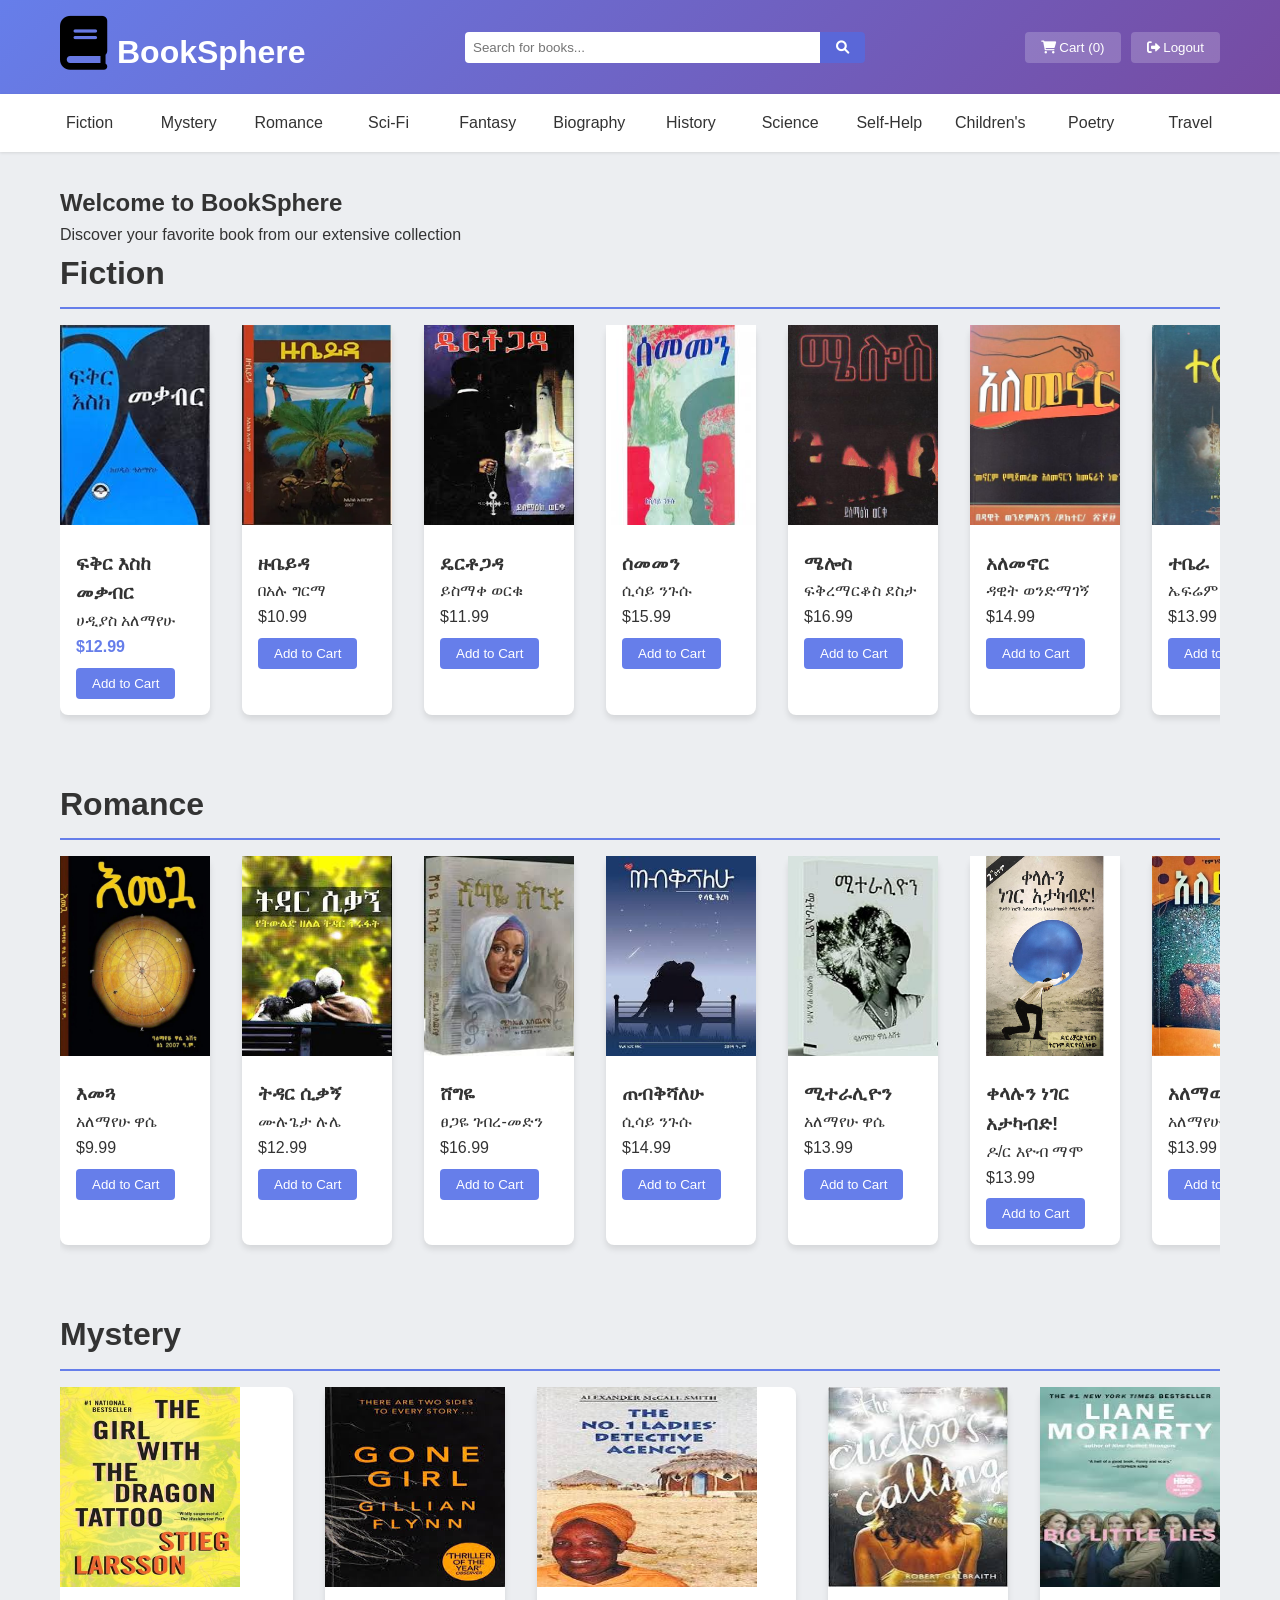
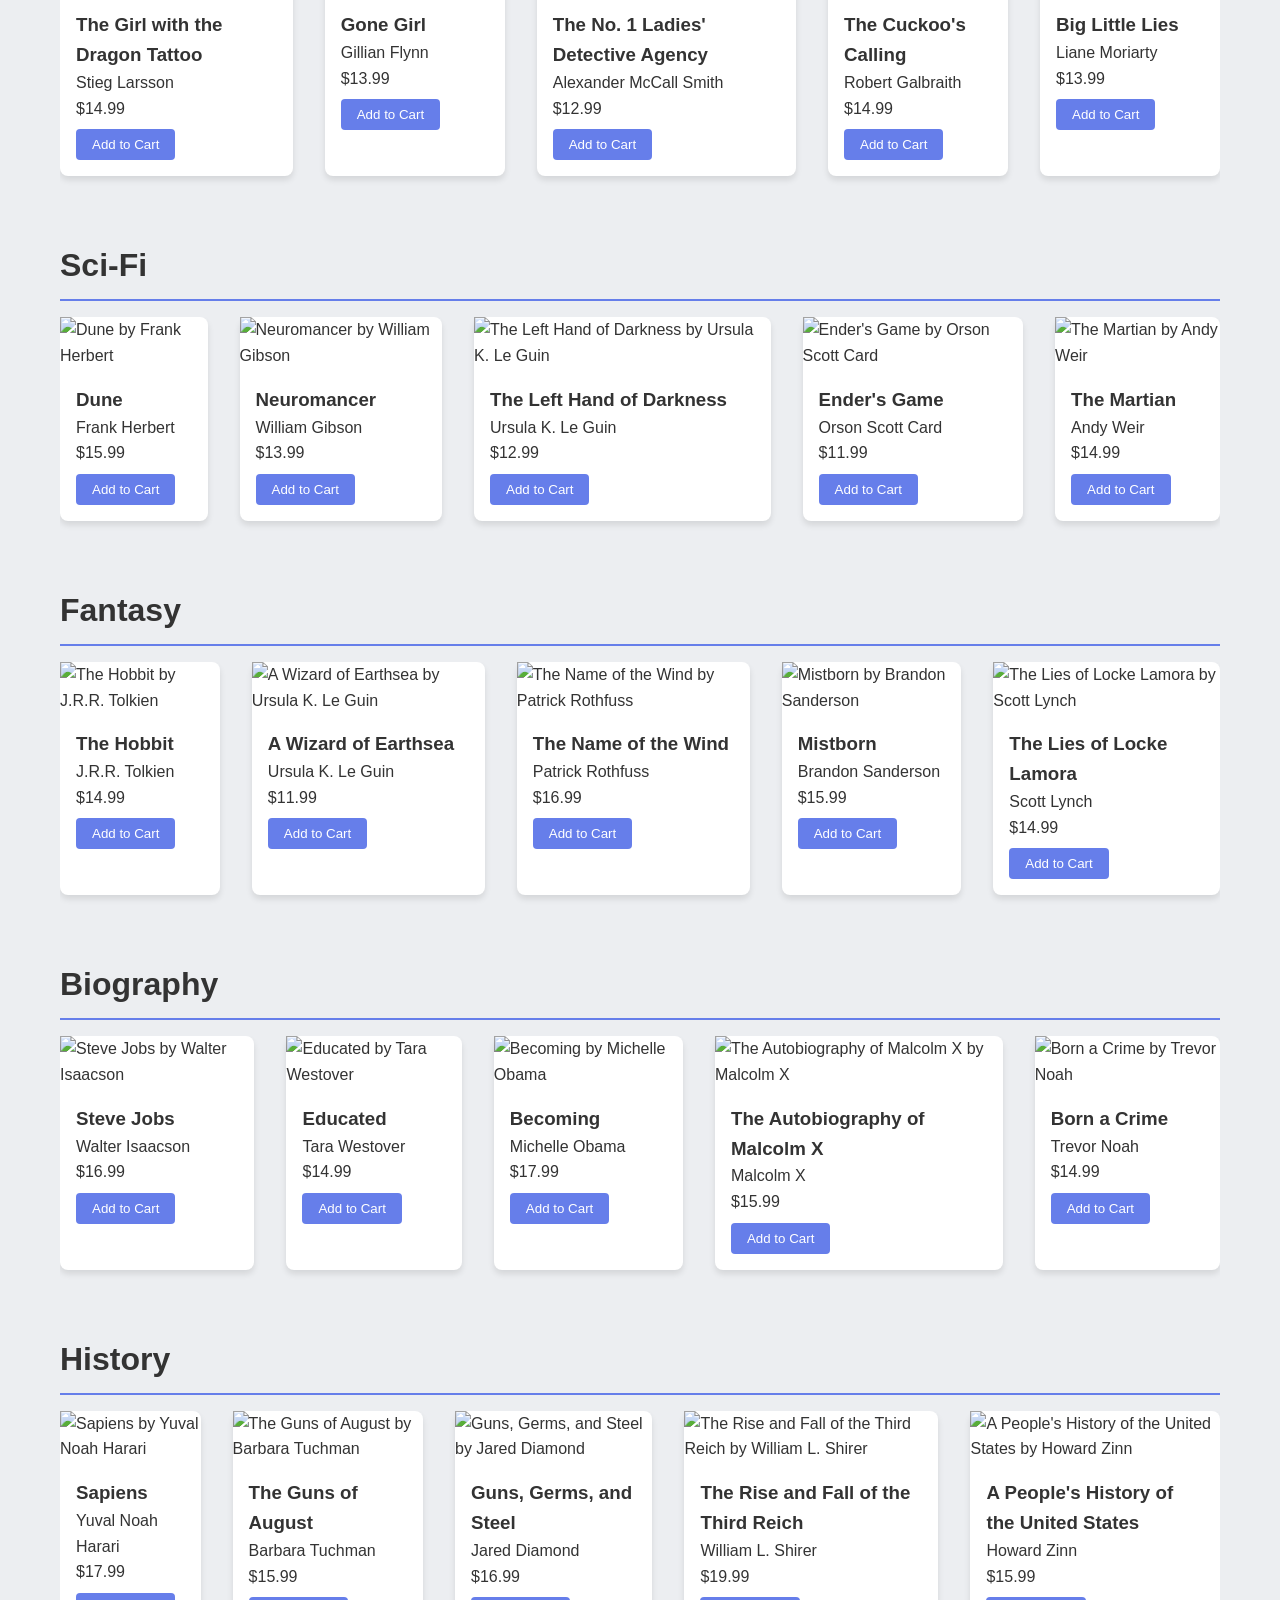
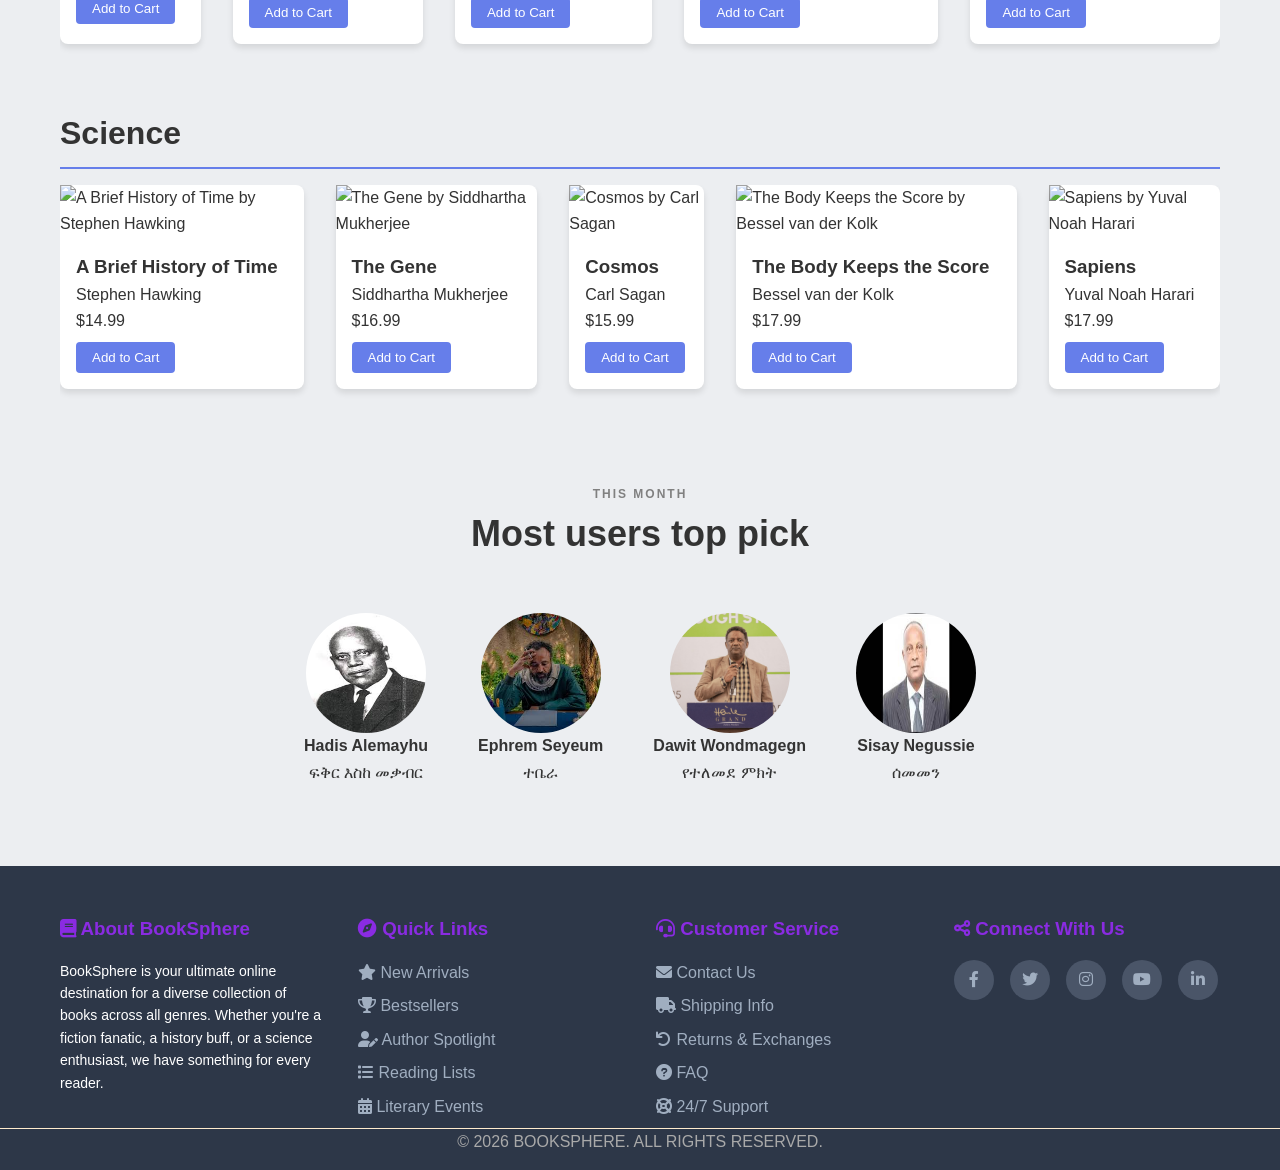
==== commit 6be74cbe: "up" ====
--- a/main.html
+++ b/main.html
@@ -15,11 +15,12 @@
         <header>
         <div class="header-content">
             <h1 class="logo"><a href="#top"><i class="fas fa-book" style="font-size: 54px; color:black; margin-right: 10px; "></i>BookSphere</a></h1>
+            <button class="mobile-menu-btn" id="mobileMenuBtn"><i class="fas fa-bars"></i></button>
             <div class="search-bar">
                 <input type="text" id="searchInput" placeholder="Search for books...">
                 <button id="searchBtn"><i class="fas fa-search"></i></button>
             </div>
-            <div class="user-actions">
+            <div class="user-actions" id="userActions">
                 <button id="cartBtn"><i class="fas fa-shopping-cart"></i> Cart (<span id="cartCount">0</span>)</button>
                 <button id="logoutBtn"><i class="fas fa-sign-out-alt"></i> Logout</button>
             </div>
@@ -843,4 +844,4 @@
 
     <script src="script.js"></script>
 </body>
-</html>+</html>
--- a/styles.css
+++ b/styles.css
@@ -36,6 +36,7 @@
     justify-content: space-between;
     align-items: center;
     padding: 0 20px;
+    position: relative;
 }
 .logo {
     font-size: 2rem;
@@ -395,24 +396,36 @@
     justify-content: center;
     align-items: center;
     min-height: 100vh;
-     background-image: url(image/books.jpg) ;
+     background-image: url(image/books.jpg) ; 
+    background: linear-gradient(rgba(0,0,0,0.5), rgba(0,0,0,0.5)), url(image/books.jpg);
+}
     .login-form {
-    background: white;
+    /* background: rgba(255,255,255,0.1);
+     backdrop-filter: blur(30px); */
+
+       /* the background and backdrop to make glassmorphisim*/
+      background: rgba(255,255,255,0.1);
+     backdrop-filter: blur(10px);
+     border-radius: 50px;
+     border: 1px solid rgba(255,255,255,0.4);
+     box-shadow: inset 0 0 10px rgba(255,255,255,0.4);
+     overflow: hidden;
+     
     padding: 3rem;
-    border-radius: 8px;
-    box-shadow: 0 10px 25px rgba(0,0,0,0.2);
+   
+  
     width: 100%;
     max-width: 400px;
 }
 .login-form h1 {
     text-align: center;
     margin-bottom: 0.5rem;
-    color: #333;
+    color: white;
 }
 .login-form p {
     text-align: center;
     margin-bottom: 2rem;
-    color: #666;
+    color: white;
 }
 .input-group {
     position: relative;
@@ -454,49 +467,283 @@
     text-align: center;
     margin-top: 1rem;
 }
-@media (max-width: 768px) {   /* to make the web Responsive to different devices */
+/* Mobile Menu Button */
+.mobile-menu-btn {
+    display: none;
+    background: none;
+    border: none;
+    color: white;
+    font-size: 1.5rem;
+    cursor: pointer;
+    padding: 0.5rem;
+}
+
+@media (max-width: 768px) {
+    .mobile-menu-btn {
+        display: block;
+    }
+
     .header-content {
         flex-direction: column;
         gap: 1rem;
-    }
-  .search-bar {
+        padding: 0 15px;
+    }
+
+    .logo {
+        font-size: 1.5rem;
+        text-align: center;
+    }
+
+    .logo i {
+        font-size: 36px !important;
+    }
+
+    .search-bar {
         margin: 0;
-        max-width: none;
-    }
- .user-actions {
+        max-width: 100%;
+        width: 100%;
+    }
+
+    .search-bar input {
+        padding: 0.6rem;
+    }
+
+    .user-actions {
+        display: none;
+        flex-direction: column;
+        width: 100%;
+        gap: 0.5rem;
+    }
+
+    .user-actions.active {
+        display: flex;
+    }
+
+    .user-actions button {
+        width: 100%;
+        padding: 0.75rem;
+    }
+
+    .categories-nav ul {
+        flex-wrap: nowrap;
+        overflow-x: auto;
+        padding: 0.5rem;
+        gap: 0.5rem;
+    }
+
+    .categories-nav li {
+        flex: 0 0 auto;
+    }
+
+    .categories-nav a {
+        padding: 0.75rem 1rem;
+        font-size: 0.9rem;
+        white-space: nowrap;
+    }
+
+    main {
+        margin: 1rem auto;
+        padding: 0 15px;
+    }
+
+    .category h2 {
+        font-size: 1.5rem;
+    }
+
+    .books-container {
+        gap: 1rem;
+        flex-wrap: wrap;
         justify-content: center;
     }
-    .categories-nav ul {
+
+    .book-card {
+        min-width: 140px;
+        max-width: 160px;
+        flex: 0 0 auto;
+    }
+
+    .book-card img {
+        width: 100%;
+        height: auto;
+    }
+
+    .book-info {
+        padding: 0.75rem;
+    }
+
+    .book-info h3 {
+        font-size: 0.9rem;
+    }
+
+    .book-info p {
+        font-size: 0.8rem;
+    }
+
+    .add-to-cart {
+        padding: 0.4rem 0.8rem;
+        font-size: 0.85rem;
+    }
+
+    .book-tooltip {
+        font-size: 12px;
+        padding: 8px;
+    }
+
+    .book-tooltip h4 {
+        font-size: 14px;
+    }
+
+    .best-authors {
+        margin: 40px 0;
+    }
+
+    .authors {
         flex-wrap: wrap;
-    }
-  .books-container {
-        gap: 1rem;
-    }
-
-    .book-card {
-        min-width: 150px;
-    }
-
-    .book-details-container {
+        gap: 30px;
+    }
+
+    .author-img {
+        width: 100px;
+        height: 100px;
+    }
+
+    .author-info {
+        width: 180px;
+        font-size: 12px;
+        padding: 10px;
+    }
+
+    .cart-page {
+        margin: 1rem auto;
+        padding: 0 15px;
+    }
+
+    .cart-item {
         flex-direction: column;
-    }
-
-    .book-cover-large {
-        width: 100%;
-        height: 300px;
+        align-items: center;
+        text-align: center;
+    }
+
+    .cart-item img {
+        margin-right: 0;
+        margin-bottom: 1rem;
+        width: 100px;
+        height: 150px;
+    }
+
+    .login-container {
+        padding: 1rem;
+    }
+
+    .login-form {
+        padding: 2rem 1.5rem;
+        border-radius: 20px;
+        max-width: 100%;
+    }
+
+    .login-form h1 {
+        font-size: 1.5rem;
     }
 
     .footer-content {
         grid-template-columns: 1fr;
-    }
-
-    .scroll-buttons {
-        margin-top: 0.5rem;
-    }
-
-    .scroll-btn {
-        padding: 0.3rem 0.8rem;
+        gap: 1.5rem;
+    }
+
+    .footer-section {
+        text-align: center;
+    }
+
+    .social-icons {
+        justify-content: center;
+    }
+}
+
+@media (max-width: 480px) {
+    .logo {
+        font-size: 1.2rem;
+    }
+
+    .logo i {
+        font-size: 28px !important;
+    }
+
+    .search-bar input {
         font-size: 0.9rem;
     }
-}
-}+
+    .categories-nav a {
+        padding: 0.6rem 0.8rem;
+        font-size: 0.85rem;
+    }
+
+    .book-card {
+        min-width: 120px;
+        max-width: 140px;
+    }
+
+    .book-info h3 {
+        font-size: 0.85rem;
+    }
+
+    .book-info p {
+        font-size: 0.75rem;
+    }
+
+    .add-to-cart {
+        padding: 0.35rem 0.7rem;
+        font-size: 0.8rem;
+    }
+
+    .authors {
+        gap: 20px;
+    }
+
+    .author-img {
+        width: 80px;
+        height: 80px;
+    }
+
+    .author-info {
+        width: 160px;
+        font-size: 11px;
+    }
+
+    .login-form {
+        padding: 1.5rem 1rem;
+    }
+
+    .login-form h1 {
+        font-size: 1.3rem;
+    }
+
+    .login-form p {
+        font-size: 0.9rem;
+    }
+}
+
+@media (min-width: 769px) and (max-width: 1024px) {
+    .header-content {
+        padding: 0 15px;
+    }
+
+    .search-bar {
+        max-width: 300px;
+    }
+
+    .books-container {
+        gap: 1.5rem;
+    }
+
+    .book-card {
+        min-width: 160px;
+    }
+
+    .authors {
+        gap: 40px;
+    }
+
+    .footer-content {
+        grid-template-columns: repeat(2, 1fr);
+    }
+}
